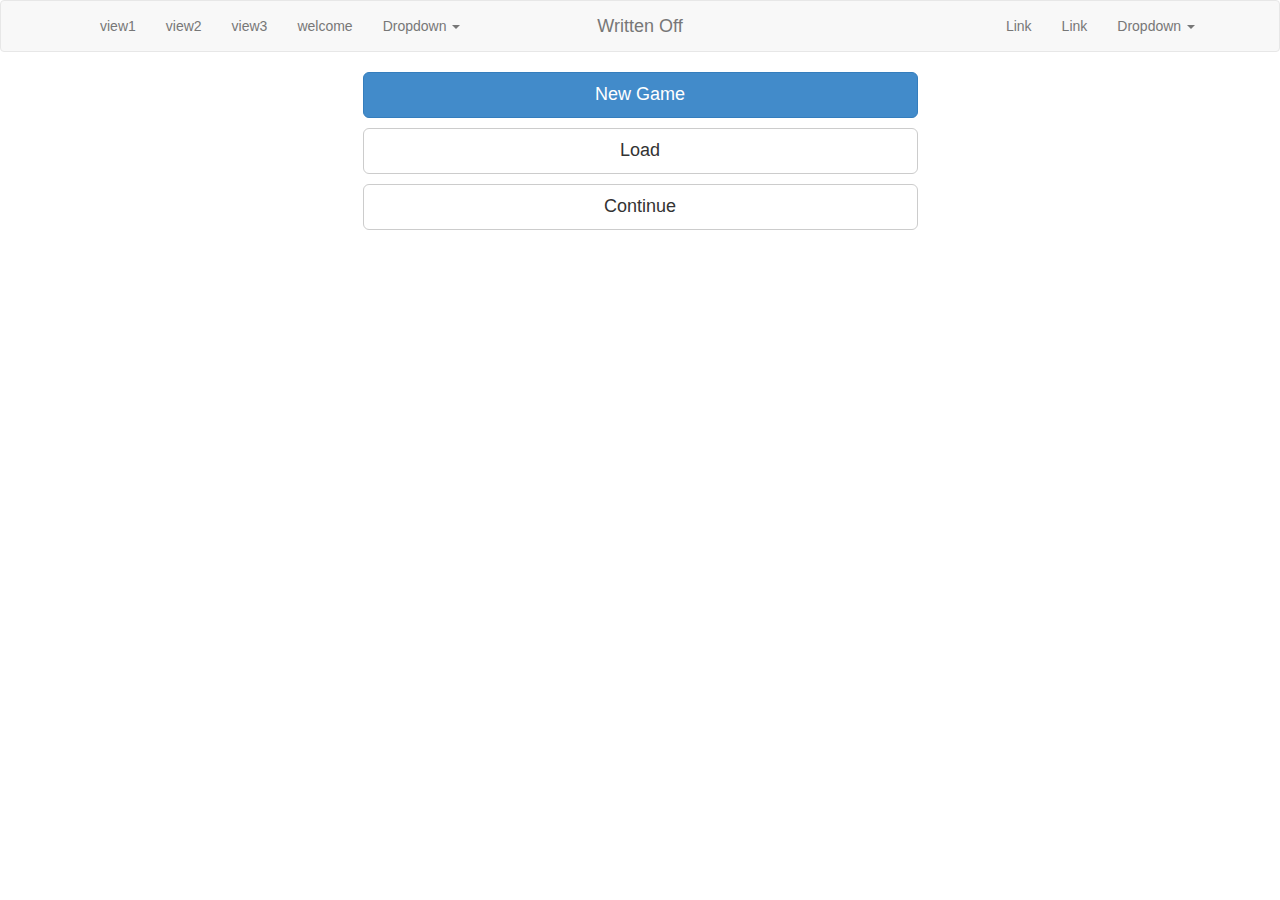
==== app/index.html @ 2e290e2b "move to github" ====
<!DOCTYPE html>
<!--[if lt IE 7]>      <html lang="en" ng-app="writtenOffApp" class="no-js lt-ie9 lt-ie8 lt-ie7"> <![endif]-->
<!--[if IE 7]>         <html lang="en" ng-app="writtenOffApp" class="no-js lt-ie9 lt-ie8"> <![endif]-->
<!--[if IE 8]>         <html lang="en" ng-app="writtenOffApp" class="no-js lt-ie9"> <![endif]-->
<!--[if gt IE 8]><!--> <html lang="en" ng-app="writtenOffApp" class="no-js"> <!--<![endif]-->
<head>
  <meta charset="utf-8">
  <meta http-equiv="X-UA-Compatible" content="IE=edge">
  <title>Written Off: The Survival Game</title>
  <meta name="description" content="">
  <meta name="viewport" content="width=device-width, initial-scale=1">
  <link rel="stylesheet" href="components/html5-boilerplate/css/normalize.css">
  <link rel="stylesheet" href="components/html5-boilerplate/css/main.css">
  <link rel="stylesheet" href="css/app.css"/>
  <!-- Bootstrap -->
  <link href="css/bootstrap.min.css" rel="stylesheet">
  <link href="css/navbar.css" rel="stylesheet">
  <script src="components/html5-boilerplate/js/vendor/modernizr-2.6.2.min.js"></script>

  <!-- HTML5 Shim and Respond.js IE8 support of HTML5 elements and media queries -->
  <!-- WARNING: Respond.js doesn't work if you view the page via file:// -->
   <!--[if lt IE 9]>
      <script src="https://oss.maxcdn.com/html5shiv/3.7.2/html5shiv.min.js"></script>
      <script src="https://oss.maxcdn.com/respond/1.4.2/respond.min.js"></script>
   <![endif]-->
</head>
<body ng-app="writtenOffApp">


  <!--[if lt IE 7]>
      <p class="browsehappy">You are using an <strong>outdated</strong> browser. Please <a href="http://browsehappy.com/">upgrade your browser</a> to improve your experience.</p>
  <![endif]-->
  <div ng-include="'partials/navbar.html'"></div>

  <div ng-view></div>

  <!-- In production use:
  <script src="//ajax.googleapis.com/ajax/libs/angularjs/x.x.x/angular.min.js"></script>
  -->
  <script src="components/angular/angular.js"></script>
  <script src="components/angular-route/angular-route.js"></script>
  <script src="js/app.js"></script>
  <script src="js/view1.js"></script>
  <script src="js/view2.js"></script>
  <script src="js/view3.js"></script>
  <script src="js/welcome.js"></script>
  <script src="js/gameScreen.js"></script>
  <script src="js/newGame.js"></script>
  <script src="js/createGame.js"></script>
  <!--<script src="js/services/schedule.js"></script>-->
  <script src="components/lz-string-1.3.3-min.js"></script>
  <script src="components/json3.min.js"></script>
  <script src="js/services/util.js"></script>
  <!--<script src="components/angular-timer.min.js"></script>-->
  <script src="components/angular-local-storage.min.js"></script>
  <script src="components/ui-bootstrap-tpls-0.11.0.min.js"></script>
  <script src="components/validator/showErrors.min.js"></script>
  <script src="components/phaser/phaser.min.js"></script>
 </body>
</html>
---- app/components/html5-boilerplate/css/main.css ----
/*! HTML5 Boilerplate v4.3.0 | MIT License | http://h5bp.com/ */

/*
 * What follows is the result of much research on cross-browser styling.
 * Credit left inline and big thanks to Nicolas Gallagher, Jonathan Neal,
 * Kroc Camen, and the H5BP dev community and team.
 */

/* ==========================================================================
   Base styles: opinionated defaults
   ========================================================================== */

html,
button,
input,
select,
textarea {
    color: #222;
}

html {
    font-size: 1em;
    line-height: 1.4;
}

/*
 * Remove text-shadow in selection highlight: h5bp.com/i
 * These selection rule sets have to be separate.
 * Customize the background color to match your design.
 */

::-moz-selection {
    background: #b3d4fc;
    text-shadow: none;
}

::selection {
    background: #b3d4fc;
    text-shadow: none;
}

/*
 * A better looking default horizontal rule
 */

hr {
    display: block;
    height: 1px;
    border: 0;
    border-top: 1px solid #ccc;
    margin: 1em 0;
    padding: 0;
}

/*
 * Remove the gap between images, videos, audio and canvas and the bottom of
 * their containers: h5bp.com/i/440
 */

audio,
canvas,
img,
video {
    vertical-align: middle;
}

/*
 * Remove default fieldset styles.
 */

fieldset {
    border: 0;
    margin: 0;
    padding: 0;
}

/*
 * Allow only vertical resizing of textareas.
 */

textarea {
    resize: vertical;
}

/* ==========================================================================
   Browse Happy prompt
   ========================================================================== */

.browsehappy {
    margin: 0.2em 0;
    background: #ccc;
    color: #000;
    padding: 0.2em 0;
}

/* ==========================================================================
   Author's custom styles
   ========================================================================== */

















/* ==========================================================================
   Helper classes
   ========================================================================== */

/*
 * Image replacement
 */

.ir {
    background-color: transparent;
    border: 0;
    overflow: hidden;
    /* IE 6/7 fallback */
    *text-indent: -9999px;
}

.ir:before {
    content: "";
    display: block;
    width: 0;
    height: 150%;
}

/*
 * Hide from both screenreaders and browsers: h5bp.com/u
 */

.hidden {
    display: none !important;
    visibility: hidden;
}

/*
 * Hide only visually, but have it available for screenreaders: h5bp.com/v
 */

.visuallyhidden {
    border: 0;
    clip: rect(0 0 0 0);
    height: 1px;
    margin: -1px;
    overflow: hidden;
    padding: 0;
    position: absolute;
    width: 1px;
}

/*
 * Extends the .visuallyhidden class to allow the element to be focusable
 * when navigated to via the keyboard: h5bp.com/p
 */

.visuallyhidden.focusable:active,
.visuallyhidden.focusable:focus {
    clip: auto;
    height: auto;
    margin: 0;
    overflow: visible;
    position: static;
    width: auto;
}

/*
 * Hide visually and from screenreaders, but maintain layout
 */

.invisible {
    visibility: hidden;
}

/*
 * Clearfix: contain floats
 *
 * For modern browsers
 * 1. The space content is one way to avoid an Opera bug when the
 *    `contenteditable` attribute is included anywhere else in the document.
 *    Otherwise it causes space to appear at the top and bottom of elements
 *    that receive the `clearfix` class.
 * 2. The use of `table` rather than `block` is only necessary if using
 *    `:before` to contain the top-margins of child elements.
 */

.clearfix:before,
.clearfix:after {
    content: " "; /* 1 */
    display: table; /* 2 */
}

.clearfix:after {
    clear: both;
}

/*
 * For IE 6/7 only
 * Include this rule to trigger hasLayout and contain floats.
 */

.clearfix {
    *zoom: 1;
}

/* ==========================================================================
   EXAMPLE Media Queries for Responsive Design.
   These examples override the primary ('mobile first') styles.
   Modify as content requires.
   ========================================================================== */

@media only screen and (min-width: 35em) {
    /* Style adjustments for viewports that meet the condition */
}

@media print,
       (-o-min-device-pixel-ratio: 5/4),
       (-webkit-min-device-pixel-ratio: 1.25),
       (min-resolution: 120dpi) {
    /* Style adjustments for high resolution devices */
}

/* ==========================================================================
   Print styles.
   Inlined to avoid required HTTP connection: h5bp.com/r
   ========================================================================== */

@media print {
    * {
        background: transparent !important;
        color: #000 !important; /* Black prints faster: h5bp.com/s */
        box-shadow: none !important;
        text-shadow: none !important;
    }

    a,
    a:visited {
        text-decoration: underline;
    }

    a[href]:after {
        content: " (" attr(href) ")";
    }

    abbr[title]:after {
        content: " (" attr(title) ")";
    }

    /*
     * Don't show links for images, or javascript/internal links
     */

    .ir a:after,
    a[href^="javascript:"]:after,
    a[href^="#"]:after {
        content: "";
    }

    pre,
    blockquote {
        border: 1px solid #999;
        page-break-inside: avoid;
    }

    thead {
        display: table-header-group; /* h5bp.com/t */
    }

    tr,
    img {
        page-break-inside: avoid;
    }

    img {
        max-width: 100% !important;
    }

    @page {
        margin: 0.5cm;
    }

    p,
    h2,
    h3 {
        orphans: 3;
        widows: 3;
    }

    h2,
    h3 {
        page-break-after: avoid;
    }
}
---- app/css/app.css ----
/* app css stylesheet */

.menu {
  list-style: none;
  border-bottom: 0.1em solid black;
  margin-bottom: 2em;
  padding: 0 0 0.5em;
}

.menu:before {
  content: "[";
}

.menu:after {
  content: "]";
}

.menu > li {
  display: inline;
}

.menu > li:before {
  content: "|";
  padding-right: 0.3em;
}

.menu > li:nth-child(1):before {
  content: "";
  padding: 0;
}
---- app/css/navbar.css ----
.navbar-brand-centered {
        position: absolute;
        left: 50%;
        display: block;
        width: 160px;
        text-align: center;
        background-color: transparent;
    }
    .navbar>.container .navbar-brand-centered, 
    .navbar>.container-fluid .navbar-brand-centered {
        margin-left: -80px;
    }
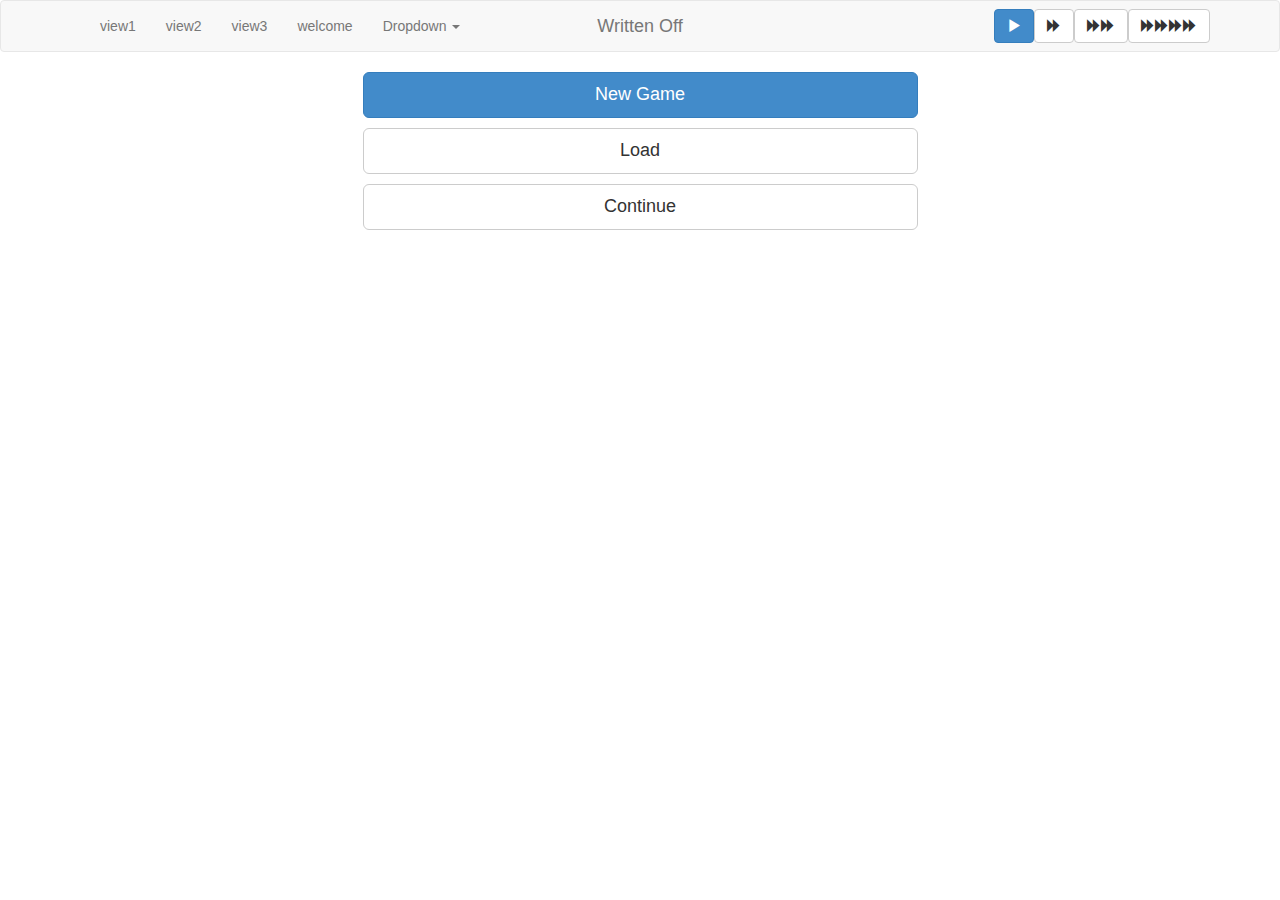
==== commit b44c0ec9: "add fps configuration and speed changing buttons" ====
--- a/app/index.html
+++ b/app/index.html
@@ -47,6 +47,7 @@
   <script src="js/gameScreen.js"></script>
   <script src="js/newGame.js"></script>
   <script src="js/createGame.js"></script>
+  <script src="js/navbar.js"></script>
   <!--<script src="js/services/schedule.js"></script>-->
   <script src="components/lz-string-1.3.3-min.js"></script>
   <script src="components/json3.min.js"></script>
@@ -56,5 +57,7 @@
   <script src="components/ui-bootstrap-tpls-0.11.0.min.js"></script>
   <script src="components/validator/showErrors.min.js"></script>
   <script src="components/phaser/phaser.min.js"></script>
+  <script src="components/faker.min.js"></script>
+  <script src="components/moment.min.js"></script>
  </body>
 </html>
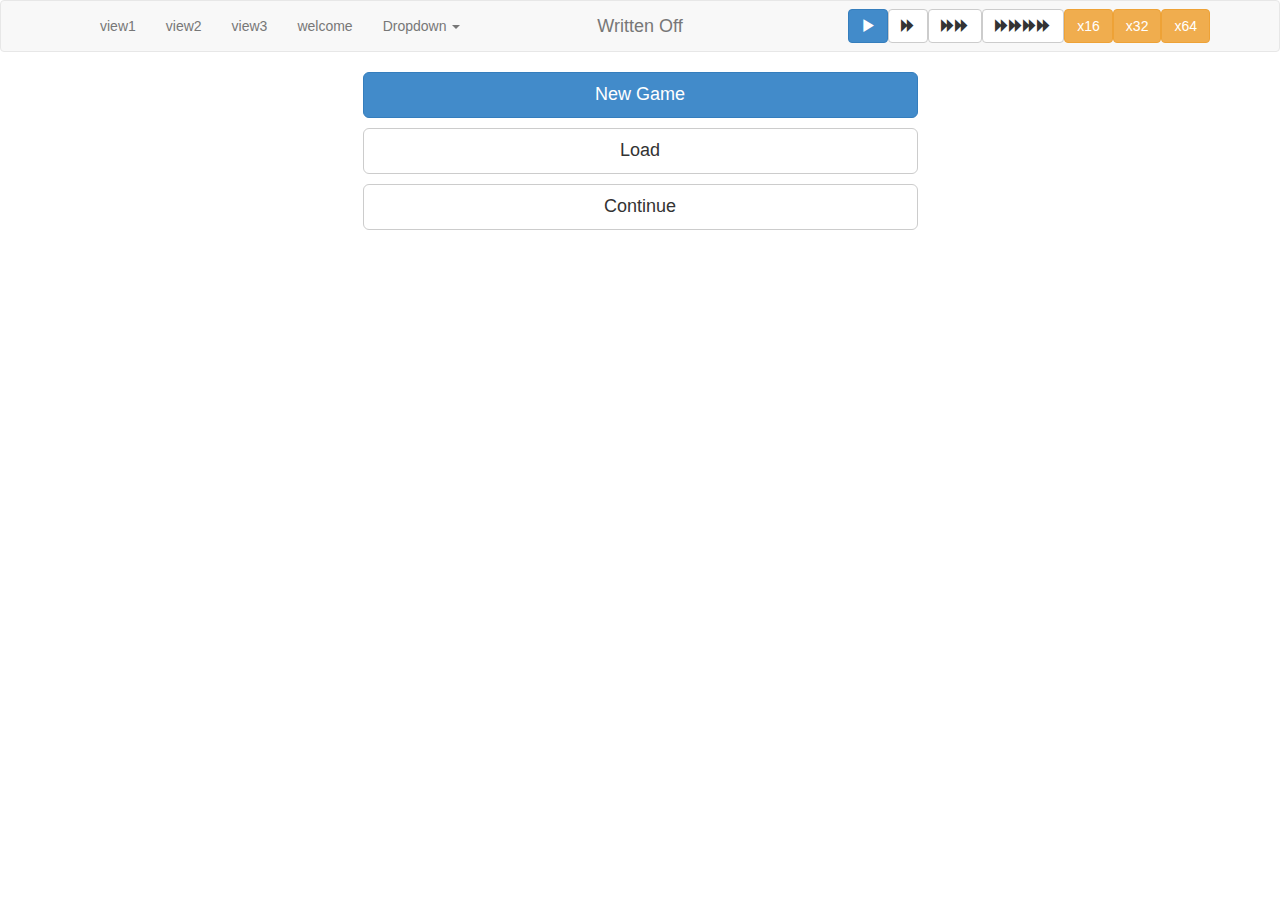
==== commit 2f4a167e: "added proper temperature generation. fixed saving and reloading issues. addded some higher speeds" ====
--- a/app/index.html
+++ b/app/index.html
@@ -54,7 +54,7 @@
   <script src="js/services/util.js"></script>
   <!--<script src="components/angular-timer.min.js"></script>-->
   <script src="components/angular-local-storage.min.js"></script>
-  <script src="components/ui-bootstrap-tpls-0.11.0.min.js"></script>
+  <script src="components/ui-bootstrap-tpls-0.12.0.min.js"></script>
   <script src="components/validator/showErrors.min.js"></script>
   <script src="components/phaser/phaser.min.js"></script>
   <script src="components/faker.min.js"></script>
--- a/app/css/app.css
+++ b/app/css/app.css
@@ -28,3 +28,6 @@
   content: "";
   padding: 0;
 }
+
+
+.nav, .pagination, .carousel, .panel-title a { cursor: pointer; }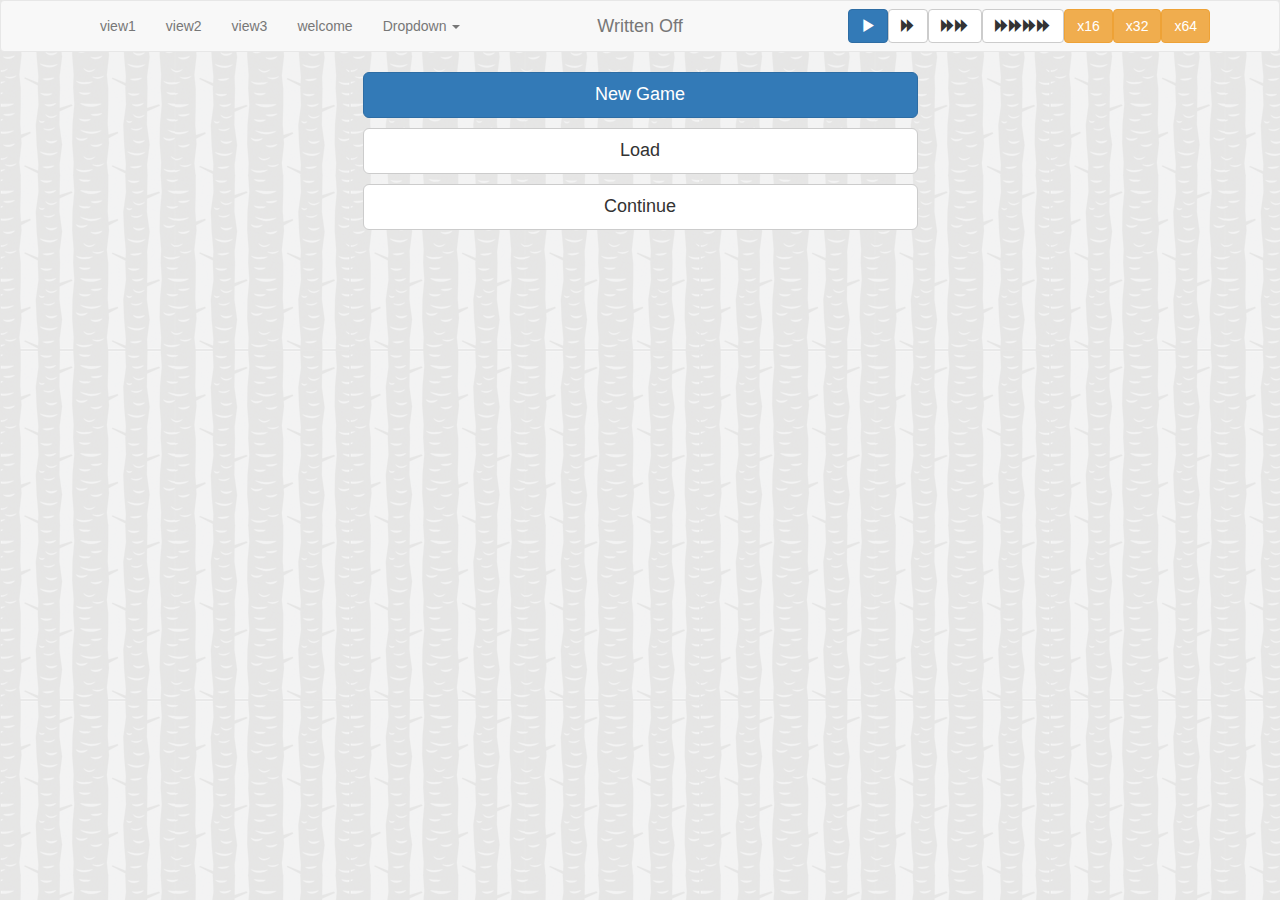
==== commit f119f5ea: "add background image. add all professions. fix up ui" ====
--- a/app/index.html
+++ b/app/index.html
@@ -11,11 +11,11 @@
   <meta name="viewport" content="width=device-width, initial-scale=1">
   <link rel="stylesheet" href="components/html5-boilerplate/css/normalize.css">
   <link rel="stylesheet" href="components/html5-boilerplate/css/main.css">
-  <link rel="stylesheet" href="css/app.css"/>
   <!-- Bootstrap -->
   <link href="css/bootstrap.min.css" rel="stylesheet">
   <link href="css/navbar.css" rel="stylesheet">
   <script src="components/html5-boilerplate/js/vendor/modernizr-2.6.2.min.js"></script>
+  <link rel="stylesheet" href="css/app.css"/>
 
   <!-- HTML5 Shim and Respond.js IE8 support of HTML5 elements and media queries -->
   <!-- WARNING: Respond.js doesn't work if you view the page via file:// -->
--- a/app/css/app.css
+++ b/app/css/app.css
@@ -30,4 +30,22 @@
 }
 
 
-.nav, .pagination, .carousel, .panel-title a { cursor: pointer; }+.nav, .pagination, .carousel, .panel-title a { cursor: pointer; }
+
+body {
+/*background-color: #9e9e9e;
+background-image: url(../img/dark-wood.png);*/
+background-image: url(../img/tree_bark.png);
+}
+/* This is mostly intended for prototyping; please download the pattern and re-host for production environments. Thank you! */
+
+.strokeme
+{
+    color: white;
+    text-shadow:
+    -1px -1px 0 #000,
+    1px -1px 0 #000,
+    -1px 1px 0 #000,
+    1px 1px 0 #000;  
+}
+
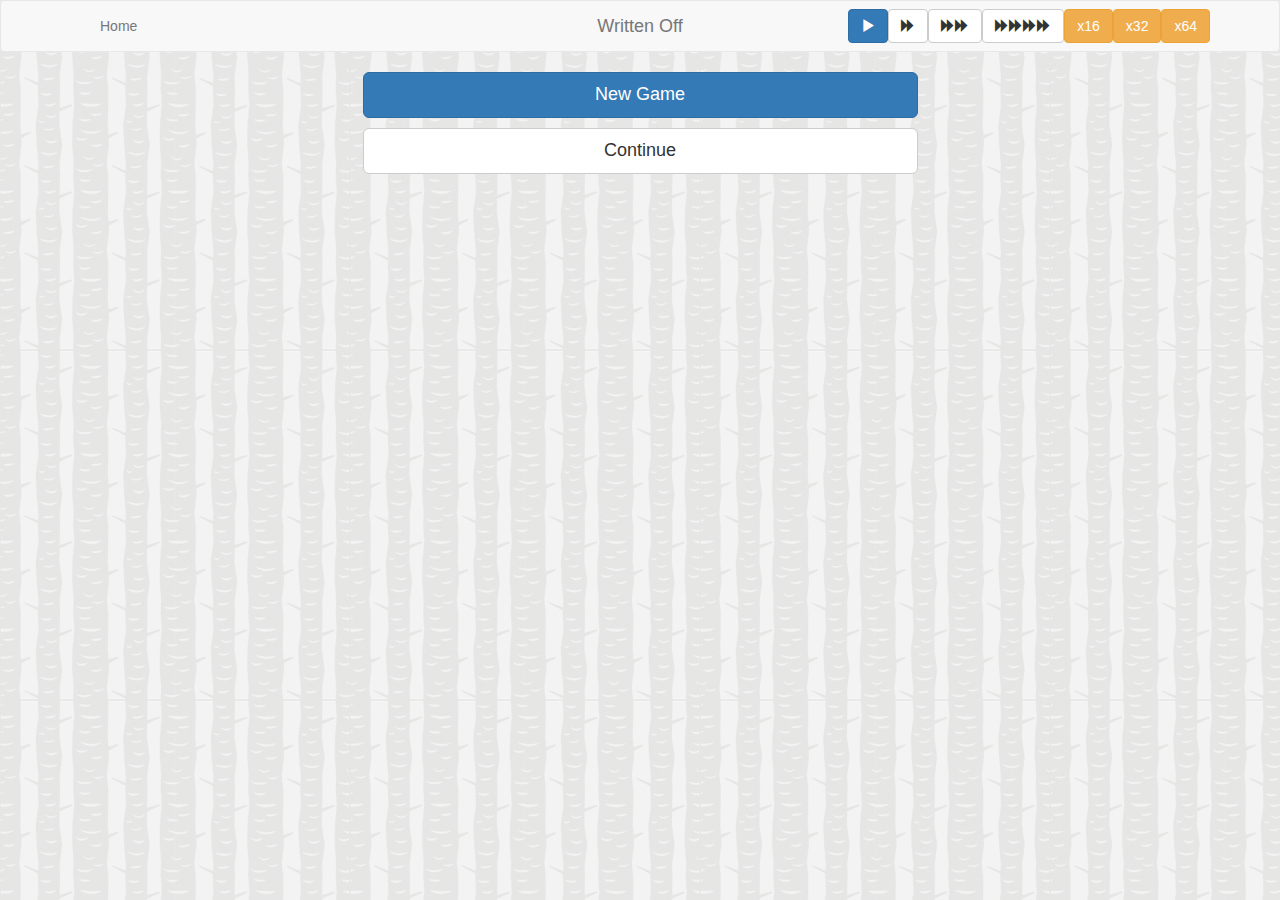
==== commit e75d2529: "working version of the game" ====
--- a/app/index.html
+++ b/app/index.html
@@ -59,5 +59,13 @@
   <script src="components/phaser/phaser.min.js"></script>
   <script src="components/faker.min.js"></script>
   <script src="components/moment.min.js"></script>
+ 
+  <script src="components/scroll/module.js"></script>
+  <script src="components/scroll/scroller.js"></script>
+  <script src="components/scroll/sublist.js"></script>
+  <script src="components/scroll/virtual-repeat.js"></script>
+
+  <script src="components/scrollglue.js"></script>
+
  </body>
 </html>
